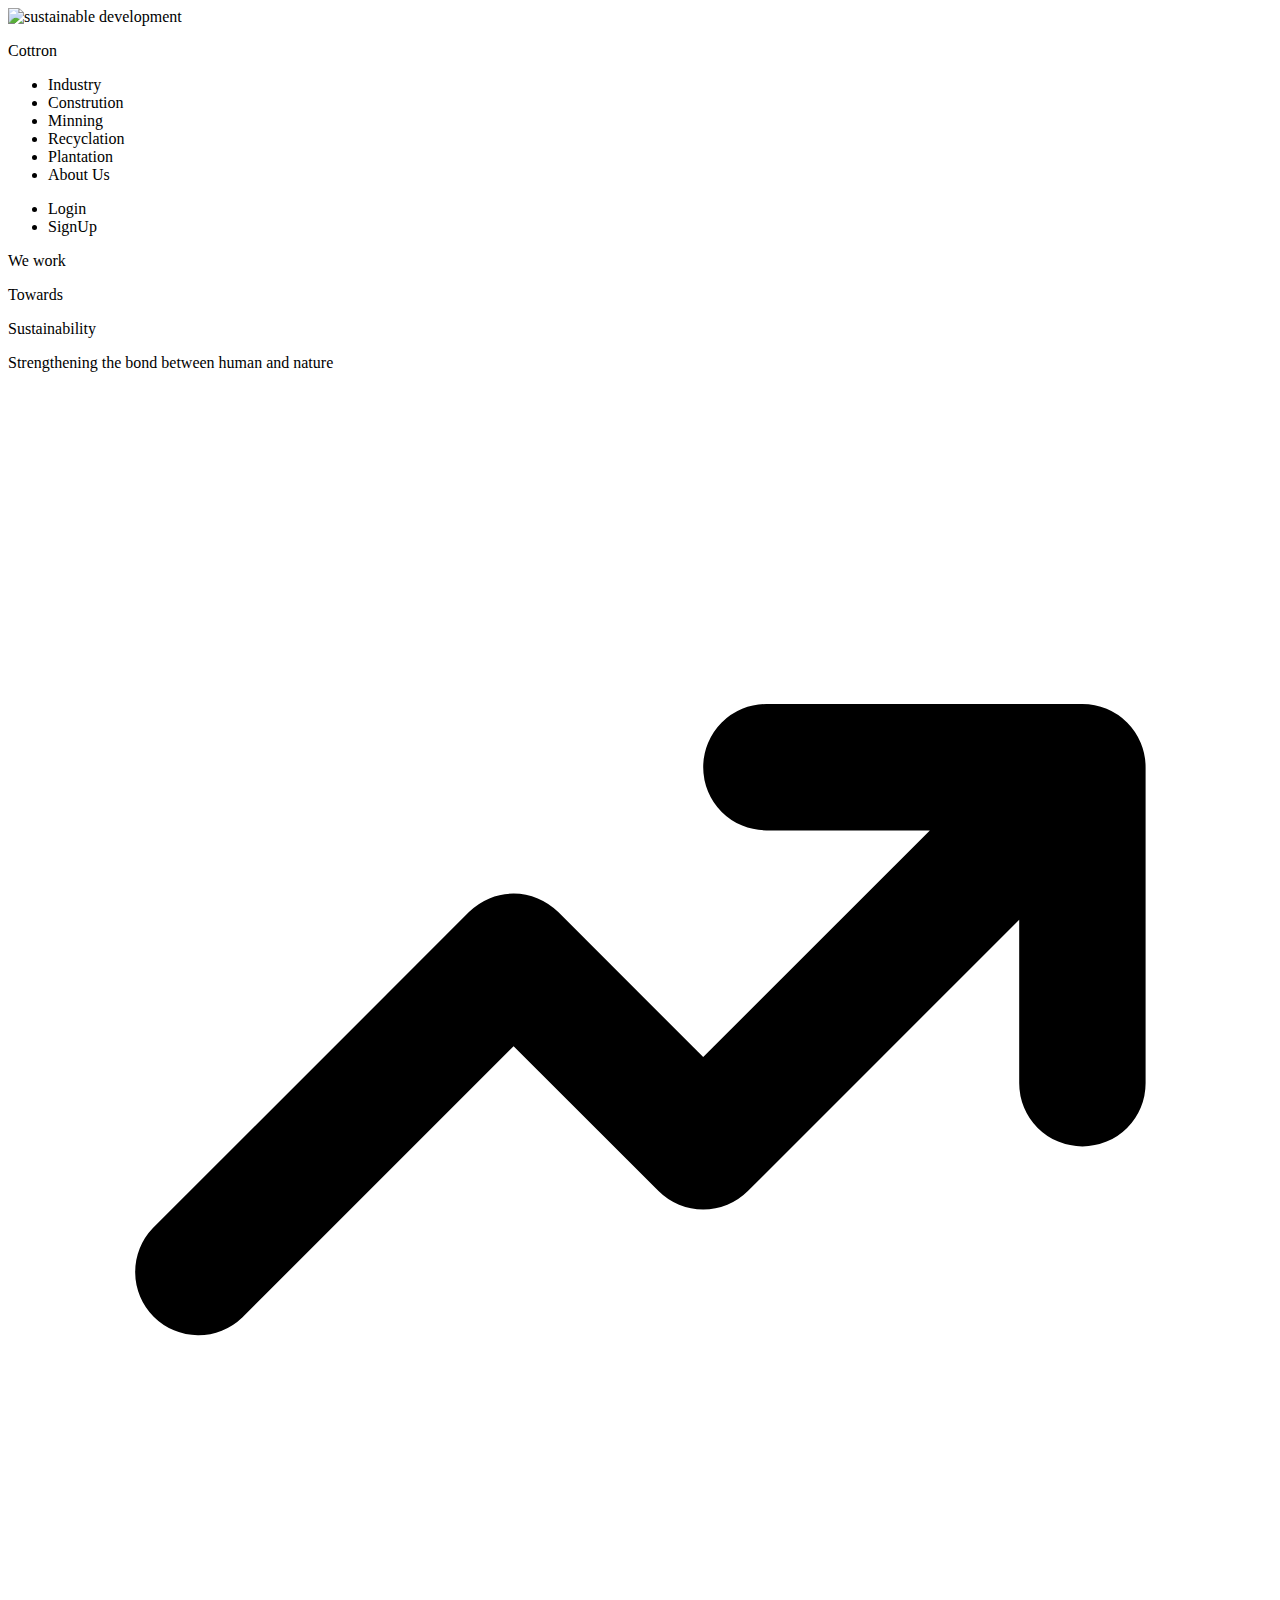
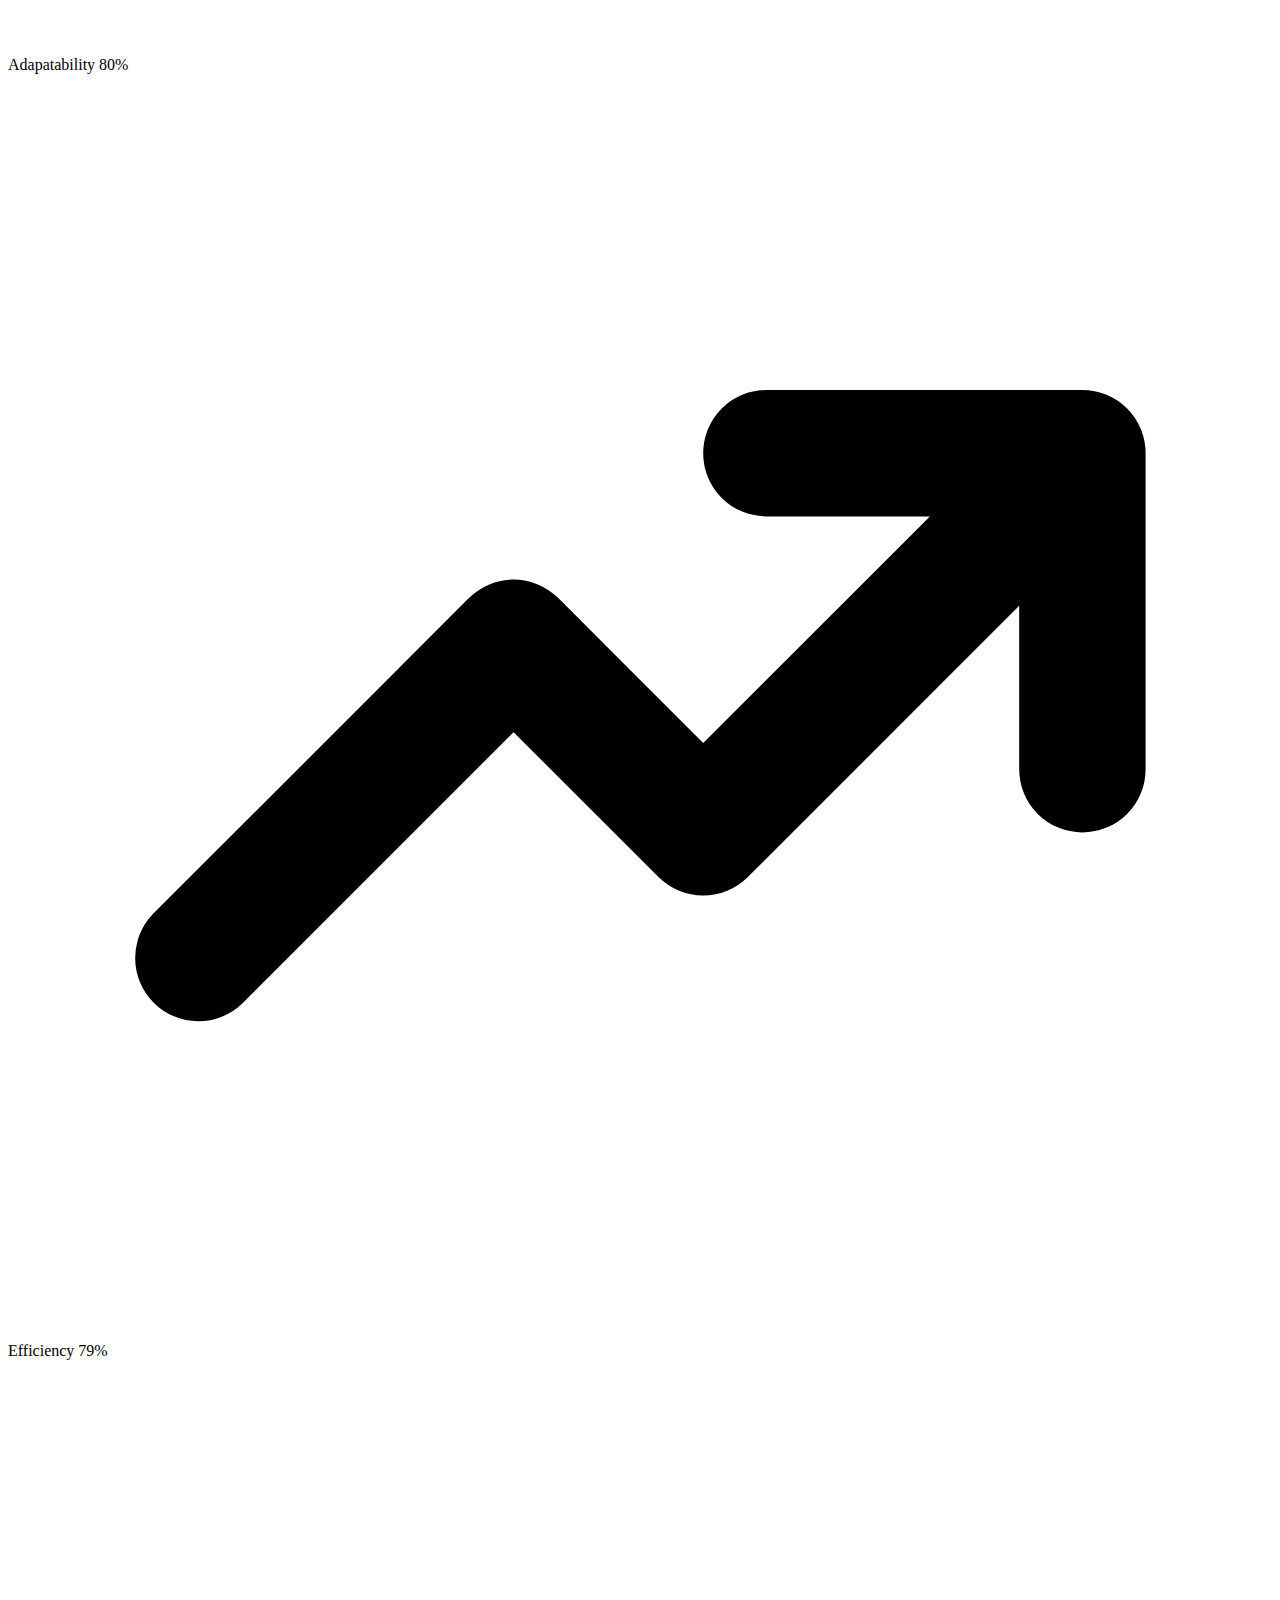
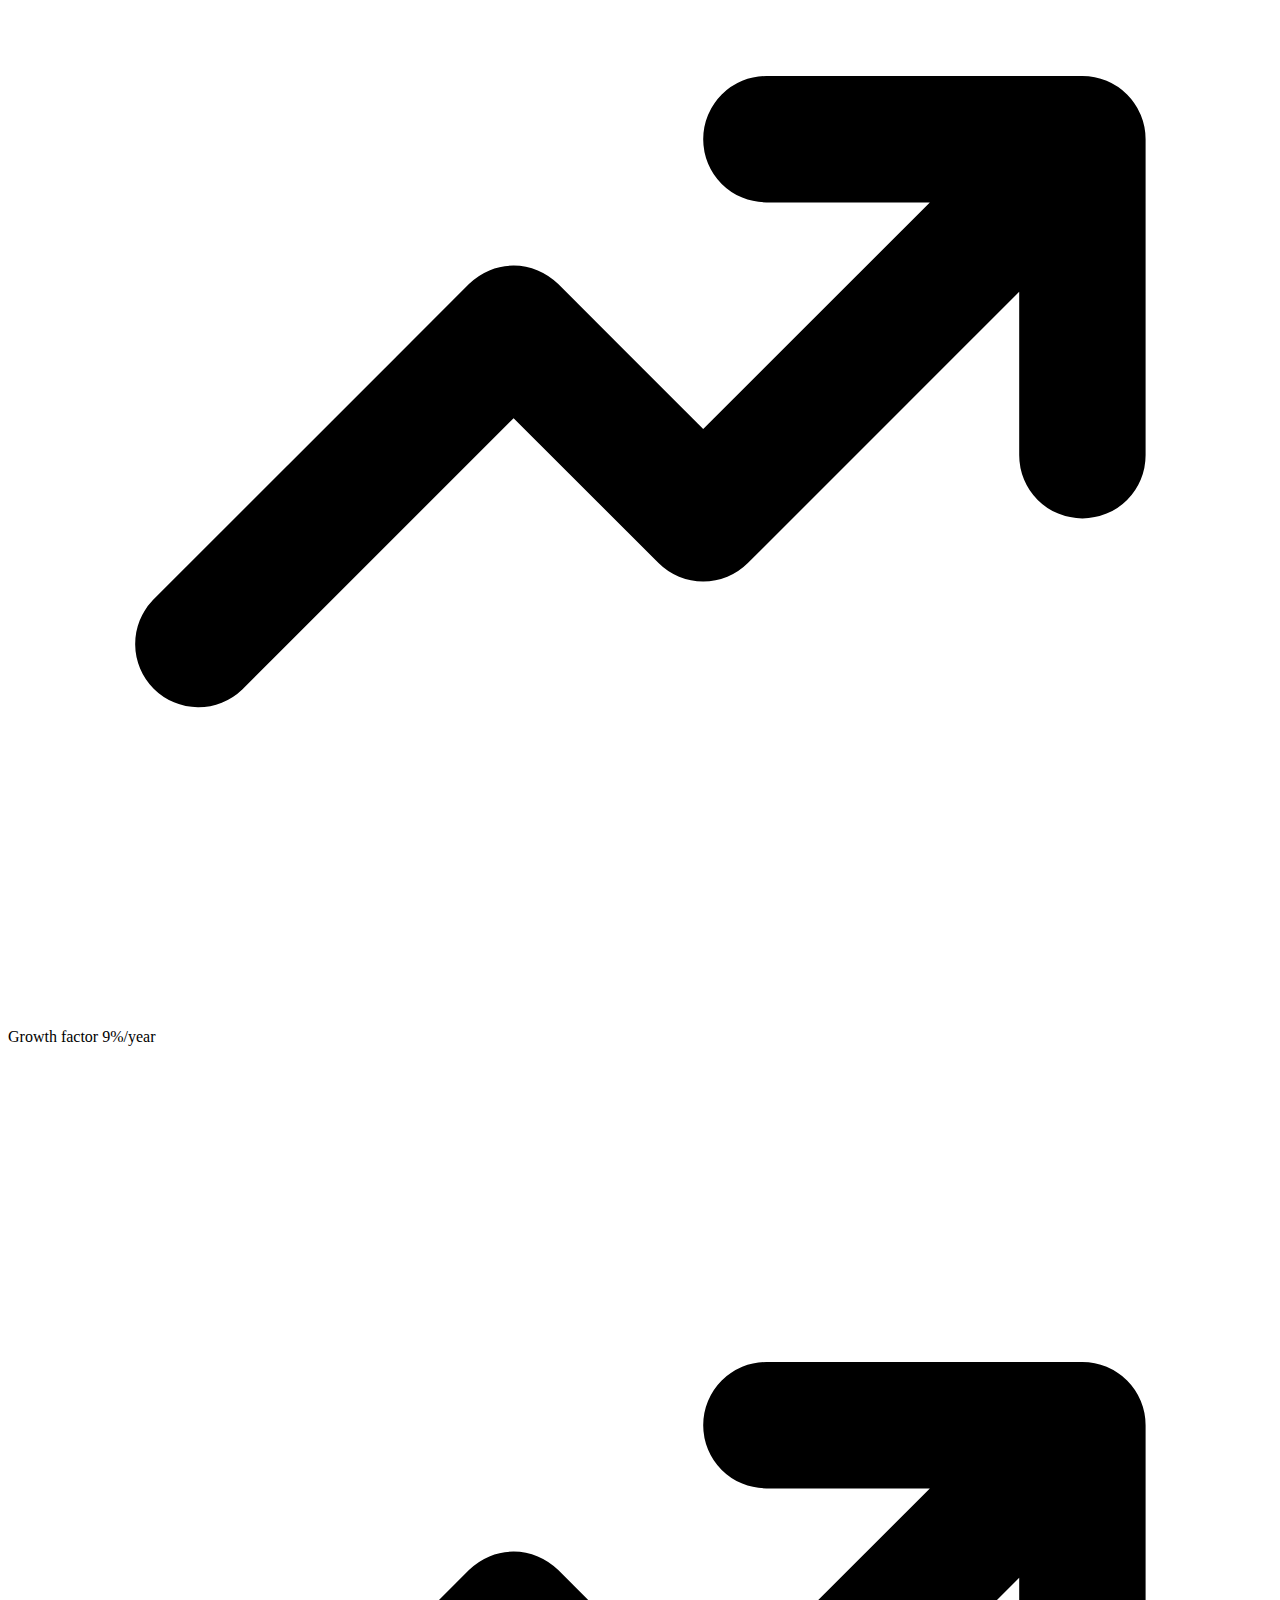
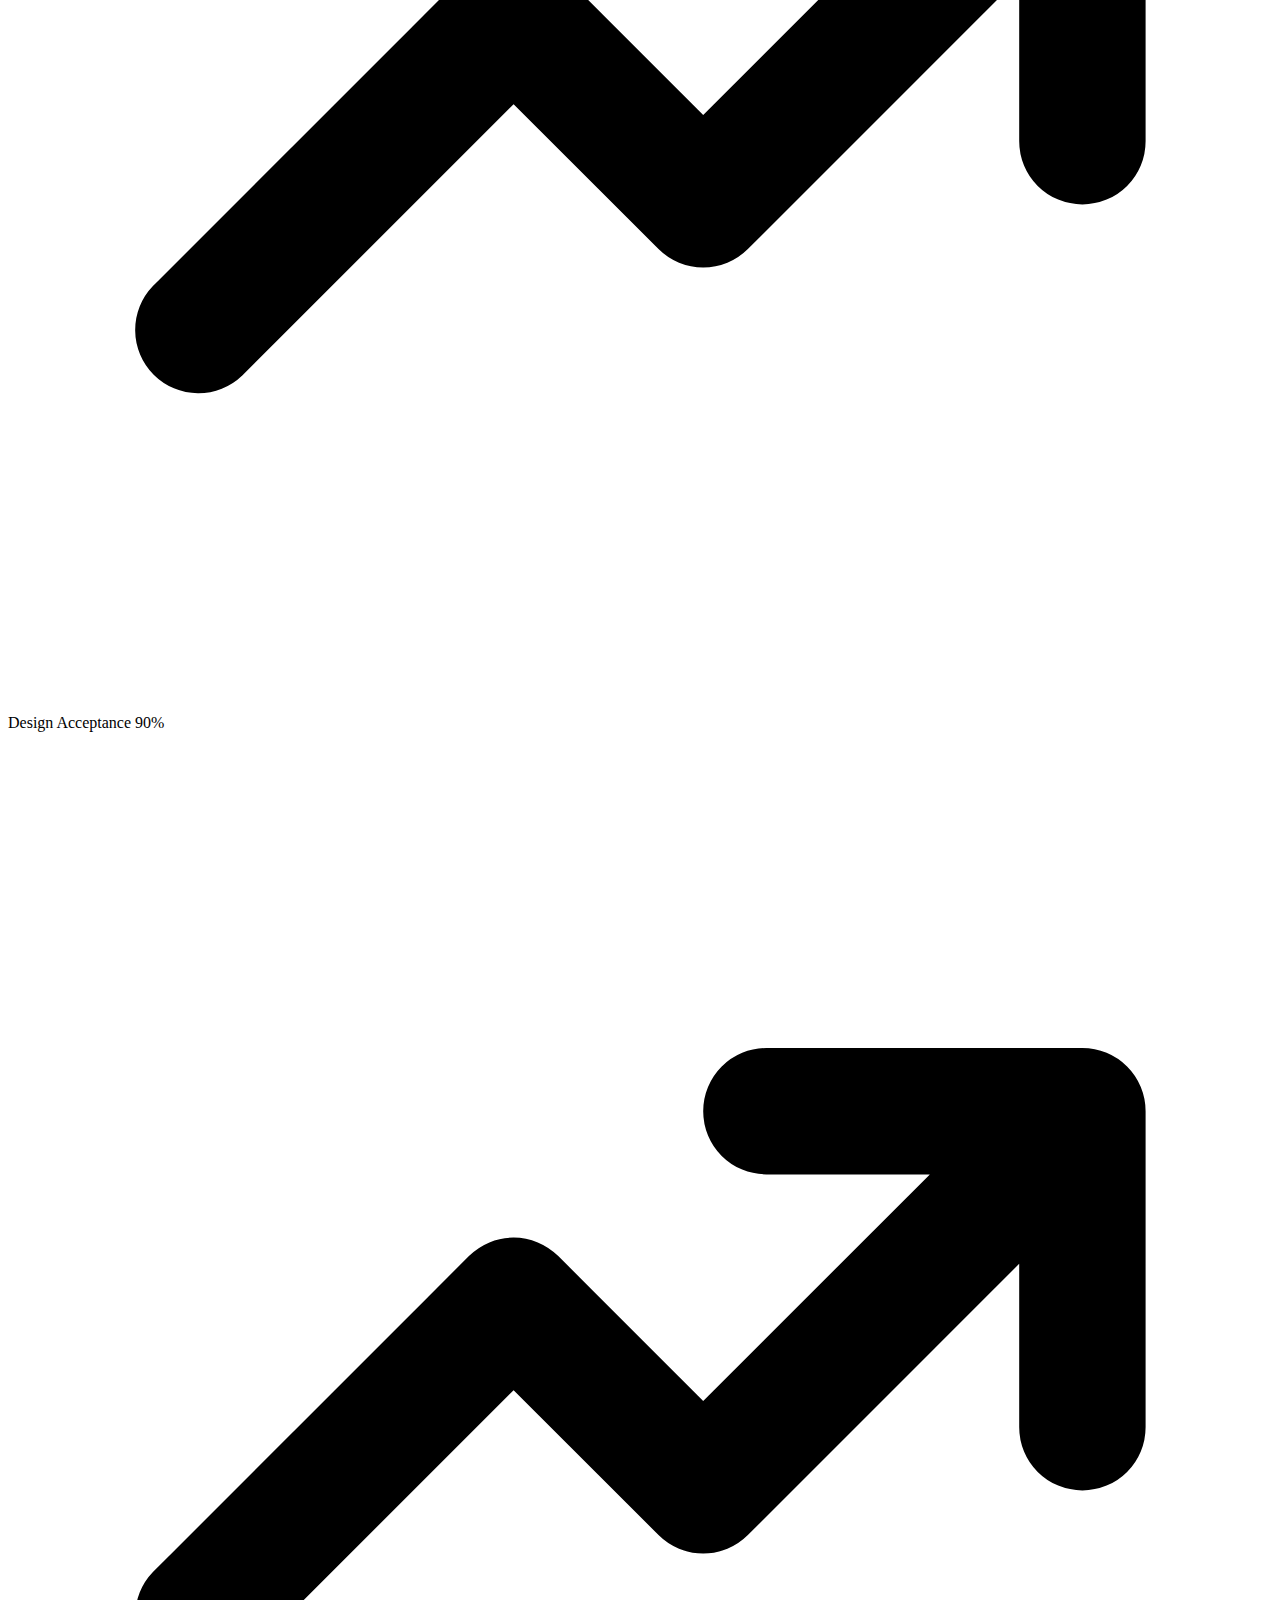
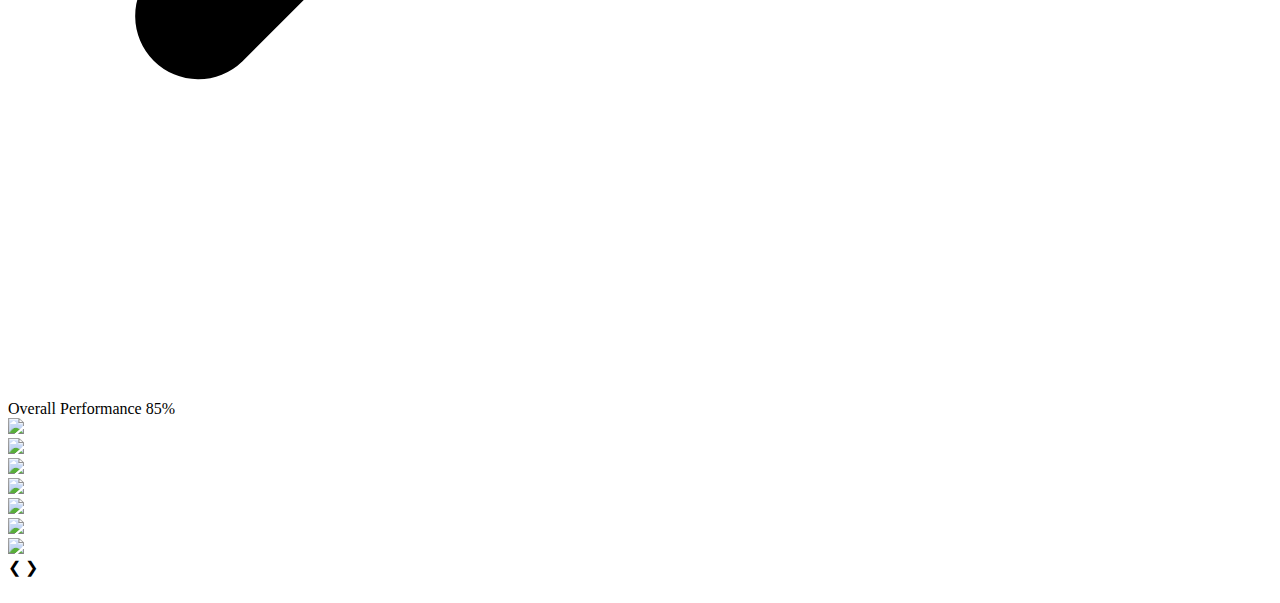
==== index.html @ 74bd6e3a "commit" ====
<!DOCTYPE html>
<html lang="en">
  <head>
    <meta charset="UTF-8" />
    <meta http-equiv="X-UA-Compatible" content="IE=edge" />
    <meta name="viewport" content="width=device-width, initial-scale=1.0" />
    <title>Environment</title>
    <link rel="preconnect" href="https://fonts.googleapis.com" />
    <link rel="preconnect" href="https://fonts.gstatic.com" crossorigin />
    <link
      href="https://fonts.googleapis.com/css2?family=Rubik:wght@300;400;500;600;700&display=swap"
      rel="stylesheet"
    />
    <link rel="stylesheet" href="../css/main.css" />
    <link rel="stylesheet" href="../css/front-slider.css" />
    <link rel="stylesheet" href="../css/mediaqueries.css" />
  </head>
  <body>
    <section class="main-header">
      <header class="header">
        <nav class="top-navigation">
          <img
            src="../images/planet-earth.png"
            class="nav-icon"
            alt="sustainable development"
          />
          <p class="nav-heading face1">Cottron</p>
          <ul>
            <li class="face">Industry</li>
            <li class="face">Constrution</li>
            <li class="face">Minning</li>
            <li class="face">Recyclation</li>
            <li class="face">Plantation</li>
            <li class="face">About Us</li>
          </ul>

          <ul>
            <li>Login</li>
            <li>SignUp</li>
          </ul>
        </nav>
      </header>
    </section>
    <section>
      <main class="section-front">
        <div class="front-description">
          <div class="front-description-text">
            <p class="front-description-text-primary">We work</p>
            <p class="front-description-text-secondary">Towards</p>
            <p class="text-size front-description-text-tertiary">
              Sustainability
            </p>
          </div>
          <div class="front-text-card">
            <div class="front-text-card-first">
              <p class="">Strengthening the bond between human and nature</p>
            </div>
            <div class="front-text-card-second">
              <div class="first-column">
                <div class="first-column-content">
                  <svg
                    xmlns="http://www.w3.org/2000/svg"
                    class="growth-factor"
                    viewBox="0 0 20 20"
                    fill="currentColor"
                  >
                    <path
                      fill-rule="evenodd"
                      d="M12 7a1 1 0 110-2h5a1 1 0 011 1v5a1 1 0 11-2 0V8.414l-4.293 4.293a1 1 0 01-1.414 0L8 10.414l-4.293 4.293a1 1 0 01-1.414-1.414l5-5a1 1 0 011.414 0L11 10.586 14.586 7H12z"
                      clip-rule="evenodd"
                    />
                  </svg>
                  <span class="inner-text">Adapatability 80%</span>
                </div>
              </div>
              <div class="first-column">
                <div class="first-column-content">
                  <svg
                    xmlns="http://www.w3.org/2000/svg"
                    class="growth-factor"
                    viewBox="0 0 20 20"
                    fill="currentColor"
                  >
                    <path
                      fill-rule="evenodd"
                      d="M12 7a1 1 0 110-2h5a1 1 0 011 1v5a1 1 0 11-2 0V8.414l-4.293 4.293a1 1 0 01-1.414 0L8 10.414l-4.293 4.293a1 1 0 01-1.414-1.414l5-5a1 1 0 011.414 0L11 10.586 14.586 7H12z"
                      clip-rule="evenodd"
                    />
                  </svg>
                  <span class="inner-text">Efficiency 79%</span>
                </div>
              </div>
              <div class="first-column">
                <div class="first-column-content">
                  <svg
                    xmlns="http://www.w3.org/2000/svg"
                    class="growth-factor"
                    viewBox="0 0 20 20"
                    fill="currentColor"
                  >
                    <path
                      fill-rule="evenodd"
                      d="M12 7a1 1 0 110-2h5a1 1 0 011 1v5a1 1 0 11-2 0V8.414l-4.293 4.293a1 1 0 01-1.414 0L8 10.414l-4.293 4.293a1 1 0 01-1.414-1.414l5-5a1 1 0 011.414 0L11 10.586 14.586 7H12z"
                      clip-rule="evenodd"
                    />
                  </svg>
                  <span class="inner-text">Growth factor 9%/year</span>
                </div>
              </div>
              <div class="first-column">
                <div class="first-column-content">
                  <svg
                    xmlns="http://www.w3.org/2000/svg"
                    class="growth-factor"
                    viewBox="0 0 20 20"
                    fill="currentColor"
                  >
                    <path
                      fill-rule="evenodd"
                      d="M12 7a1 1 0 110-2h5a1 1 0 011 1v5a1 1 0 11-2 0V8.414l-4.293 4.293a1 1 0 01-1.414 0L8 10.414l-4.293 4.293a1 1 0 01-1.414-1.414l5-5a1 1 0 011.414 0L11 10.586 14.586 7H12z"
                      clip-rule="evenodd"
                    />
                  </svg>
                  <span class="inner-text">Design Acceptance 90%</span>
                </div>
              </div>
              <div class="first-column">
                <div class="first-column-content">
                  <svg
                    xmlns="http://www.w3.org/2000/svg"
                    class="growth-factor"
                    viewBox="0 0 20 20"
                    fill="currentColor"
                  >
                    <path
                      fill-rule="evenodd"
                      d="M12 7a1 1 0 110-2h5a1 1 0 011 1v5a1 1 0 11-2 0V8.414l-4.293 4.293a1 1 0 01-1.414 0L8 10.414l-4.293 4.293a1 1 0 01-1.414-1.414l5-5a1 1 0 011.414 0L11 10.586 14.586 7H12z"
                      clip-rule="evenodd"
                    />
                  </svg>
                  <span class="inner-text">Overall Performance 85%</span>
                </div>
              </div>
            </div>
          </div>
        </div>

        <div class="front-image">
          <div class="slideshow-container">
            <div class="mySlides fade">
              <img
                src="../images/front-slider/image1.jpg"
                style="width: 100%"
              />
            </div>

            <div class="mySlides fade">
              <img
                src="../images/front-slider/image2.jpg"
                style="width: 100%"
              />
            </div>

            <div class="mySlides fade">
              <img
                src="../images/front-slider/image3.jpg"
                style="width: 100%"
              />
            </div>
            <div class="mySlides fade">
              <img
                src="../images/front-slider/image4.jpg"
                style="width: 100%"
              />
            </div>
            <div class="mySlides fade">
              <img
                src="../images/front-slider/image5.jpg"
                style="width: 100%"
              />
            </div>
            <div class="mySlides fade">
              <img
                src="../images/front-slider/image6.jpg"
                style="width: 100%"
              />
            </div>
            <div class="mySlides fade">
              <img
                src="../images/front-slider/image7.jpg"
                style="width: 100%"
              />
            </div>

            <a class="prev" onclick="plusSlides(-1)">❮</a>
            <a class="next" onclick="plusSlides(1)">❯</a>
          </div>
          <br />

          <div style="text-align: center">
            <span class="dot" onclick="currentSlide(1)"></span>
            <span class="dot" onclick="currentSlide(2)"></span>
            <span class="dot" onclick="currentSlide(3)"></span>
            <span class="dot" onclick="currentSlide(4)"></span>
            <span class="dot" onclick="currentSlide(5)"></span>
            <span class="dot" onclick="currentSlide(6)"></span>
            <span class="dot" onclick="currentSlide(7)"></span>
          </div>
        </div>
      </main>
    </section>
    <script src="../js/front-slider.js"></script>
  </body>
</html>
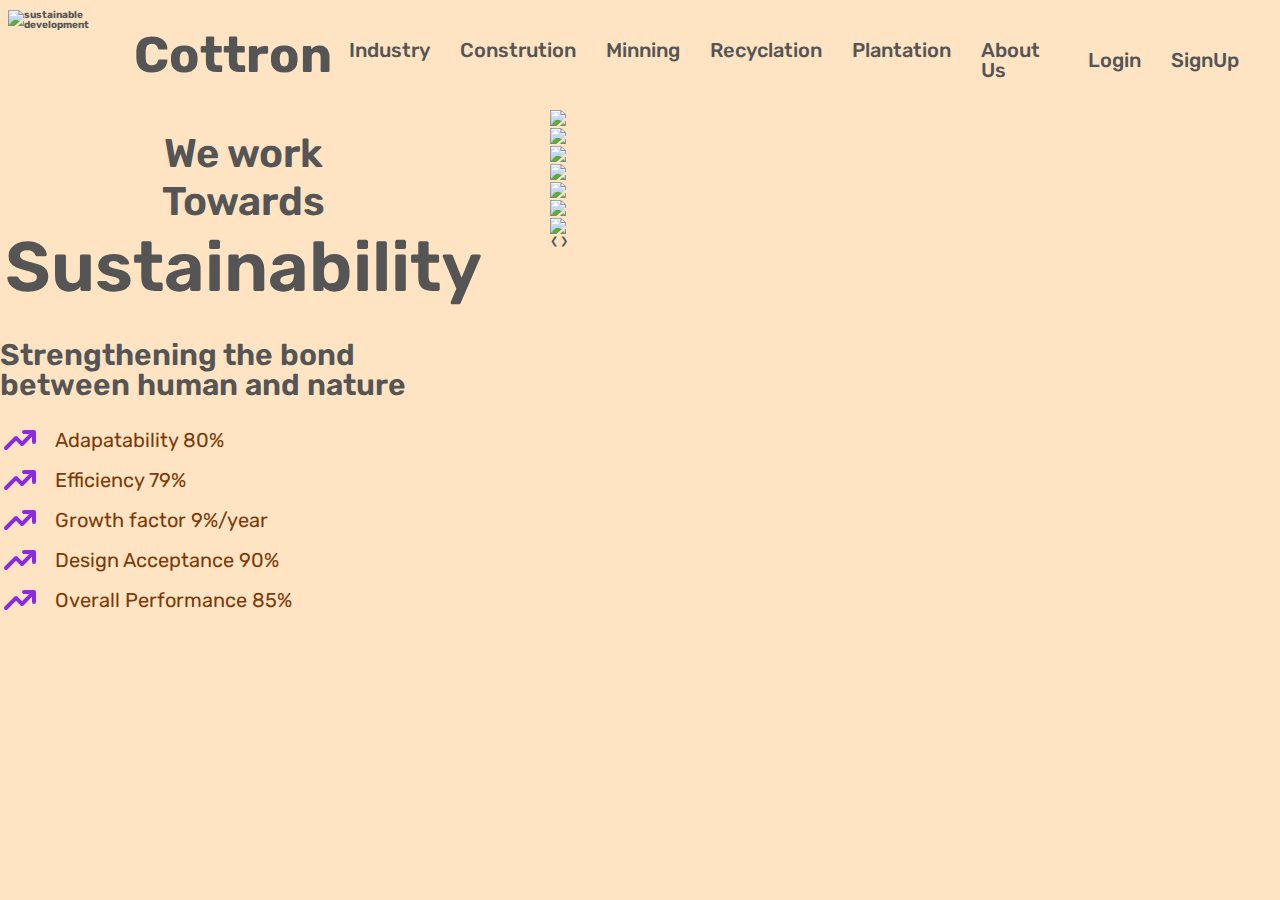
==== commit 27f30283: "commit" ====
--- a/index.html
+++ b/index.html
@@ -25,7 +25,7 @@
             alt="sustainable development"
           />
           <p class="nav-heading face1">Cottron</p>
-          <ul>
+          <ul class="grid1 grid--2-cols">
             <li class="face">Industry</li>
             <li class="face">Constrution</li>
             <li class="face">Minning</li>
@@ -42,7 +42,7 @@
       </header>
     </section>
     <section>
-      <main class="section-front">
+      <main class="section-front grid grid--1-cols">
         <div class="front-description">
           <div class="front-description-text">
             <p class="front-description-text-primary">We work</p>
@@ -208,6 +208,7 @@
           </div>
         </div>
       </main>
+      <section></section>
     </section>
     <script src="../js/front-slider.js"></script>
   </body>
--- a/css/main.css
+++ b/css/main.css
@@ -0,0 +1,278 @@
+* {
+  margin: 0;
+  padding: 0;
+  box-sizing: border-box;
+}
+html {
+  /* 1rem = 16px by default  */
+  font-size: 62.5%;
+}
+body {
+  font-family: "rubik", sans-serif;
+  line-height: 1;
+  font-weight: 400;
+  color: #555;
+  background-color: bisque;
+}
+
+/* 
+****************************
+Header
+*************************** */
+/* .main-header {
+  max-width: 140rem;
+} */
+
+.main-header {
+  background-color: bisque;
+}
+.header {
+  max-width: 140rem;
+  margin: 0 auto;
+  padding-top: 1rem;
+}
+.nav-icon {
+  height: 10rem;
+  width: 10rem;
+}
+.top-navigation {
+  display: grid;
+  grid-template-columns: 0.5fr 1fr 3fr 1fr;
+  align-items: center;
+  font-weight: 700;
+  justify-items: center;
+}
+.nav-heading {
+  font-size: 5rem;
+  padding-bottom: 1rem;
+}
+
+ul {
+  display: flex;
+  list-style: none;
+  gap: 3rem;
+  font-size: 2rem;
+  font-weight: 500;
+}
+ul li button {
+  border: none;
+  font-size: 2rem;
+}
+
+/* 
+****************************
+section-front
+*************************** */
+.section-front {
+  background-color: bisque;
+  max-width: 130rem;
+  margin: 0 auto;
+  display: grid;
+  grid-template-columns: 2fr 3fr;
+  gap: 10rem;
+}
+.front-description-text {
+  font-size: 4rem;
+  padding-top: 2rem;
+  line-height: 1.2;
+  font-weight: 600;
+  display: flex;
+  flex-direction: column;
+  align-items: center;
+}
+.text-size {
+  font-size: 7rem;
+}
+
+.front-text-card {
+  margin-top: 3rem;
+}
+.front-text-card-first {
+  font-size: 3rem;
+  font-weight: 600;
+}
+.growth-factor {
+  height: 4rem;
+  width: 4rem;
+  color: blueviolet;
+}
+.inner-text {
+  font-size: 2rem;
+}
+.first-column-content {
+  display: flex;
+  align-items: center;
+}
+.front-text-card-second {
+  display: flex;
+  flex-direction: column;
+  margin-top: 2rem;
+}
+.inner-text {
+  margin-left: 1.5rem;
+  color: rgb(125, 57, 7);
+}
+
+/* 
+***********************
+Animation -Zone
+*********************** */
+
+.front-description-text-primary {
+  animation: moveInLeft 2s ease-in;
+}
+.front-description-text-secondary {
+  animation: moveInRight 2s ease-in;
+}
+.front-description-text-tertiary {
+  animation: moveInBottom 4s ease-in;
+}
+
+@keyframes moveInLeft {
+  0% {
+    opacity: 0;
+    transform: translate(-100px);
+  }
+
+  80% {
+    transform: translateX(20px);
+  }
+
+  100% {
+    opacity: 1;
+    transform: translate(0px);
+  }
+}
+@keyframes moveInRight {
+  0% {
+    opacity: 0;
+    transform: translate(100px);
+  }
+
+  80% {
+    transform: translateX(-20px);
+  }
+
+  100% {
+    opacity: 1;
+    transform: translate(0px);
+  }
+}
+@keyframes moveInBottom {
+  0% {
+    opacity: 0;
+    transform: translateY(30px);
+  }
+
+  80% {
+    transform: translateY(-20px);
+  }
+
+  100% {
+    opacity: 1;
+    transform: translate(0px);
+  }
+}
+
+/* vibration animation */
+.face1:hover {
+  animation: shake1 0.82s cubic-bezier(0.36, 0.07, 0.19, 0.97) both;
+  transform: translate3d(0, 0, 0);
+  backface-visibility: hidden;
+  perspective: 1000px;
+  cursor: pointer;
+}
+
+.face:hover {
+  animation: shake 0.82s cubic-bezier(0.36, 0.07, 0.19, 0.97) both;
+  transform: translate3d(0, 0, 0);
+  backface-visibility: hidden;
+  perspective: 1000px;
+  cursor: pointer;
+}
+
+@keyframes shake {
+  10%,
+  90% {
+    transform: translate3d(-1px, 0, 0);
+  }
+
+  20%,
+  80% {
+    transform: translate3d(2px, 0, 0);
+  }
+
+  30%,
+  50%,
+  70% {
+    transform: translate3d(-4px, 0, 0);
+  }
+
+  40%,
+  60% {
+    transform: translate3d(4px, 0, 0);
+  }
+}
+
+@keyframes shake1 {
+  10%,
+  90% {
+    transform: translate3d(-3px, 0, 0);
+  }
+
+  20%,
+  80% {
+    transform: translate3d(4px, 0, 0);
+  }
+
+  30%,
+  50%,
+  70% {
+    transform: translate3d(-8px, 0, 0);
+  }
+
+  40%,
+  60% {
+    transform: translate3d(8px, 0, 0);
+  }
+}
+
+/* *********************** */
+/* resuable components  */
+/* ***************************** */
+
+.grid {
+  display: grid;
+  column-gap: 6.4rem;
+  row-gap: 9.6rem;
+
+  /* margin-bottom: 9.6rem; */
+}
+
+/* .grid:last-child {
+  margin-bottom: 0;
+} */
+
+.grid:not(:last-child) {
+  margin-bottom: 9.6rem;
+}
+
+.grid--2-cols {
+  grid-template-columns: repeat(2, 1fr);
+}
+
+.grid--3-cols {
+  grid-template-columns: repeat(3, 1fr);
+}
+
+.grid--4-cols {
+  grid-template-columns: repeat(4, 1fr);
+}
+
+/* .grid--5-cols {
+  grid-template-columns: repeat(5, 1fr);
+} */
+
+.grid--center-v {
+  align-items: center;
+}
--- a/css/mediaqueries.css
+++ b/css/mediaqueries.css
@@ -0,0 +1,24 @@
+@media (max-width: 71em) {
+  .hero {
+    max-width: 100rem;
+  }
+  body {
+    padding: 5rem;
+  }
+  .grid {
+    display: grid;
+    column-gap: 6.4rem;
+    row-gap: 9.6rem;
+  }
+  .grid1 {
+    display: grid;
+    column-gap: 2rem;
+    row-gap: 1rem;
+  }
+  .grid--2-cols {
+    grid-template-columns: 1fr 1fr;
+  }
+  .grid--1-cols {
+    grid-template-columns: 1fr;
+  }
+}
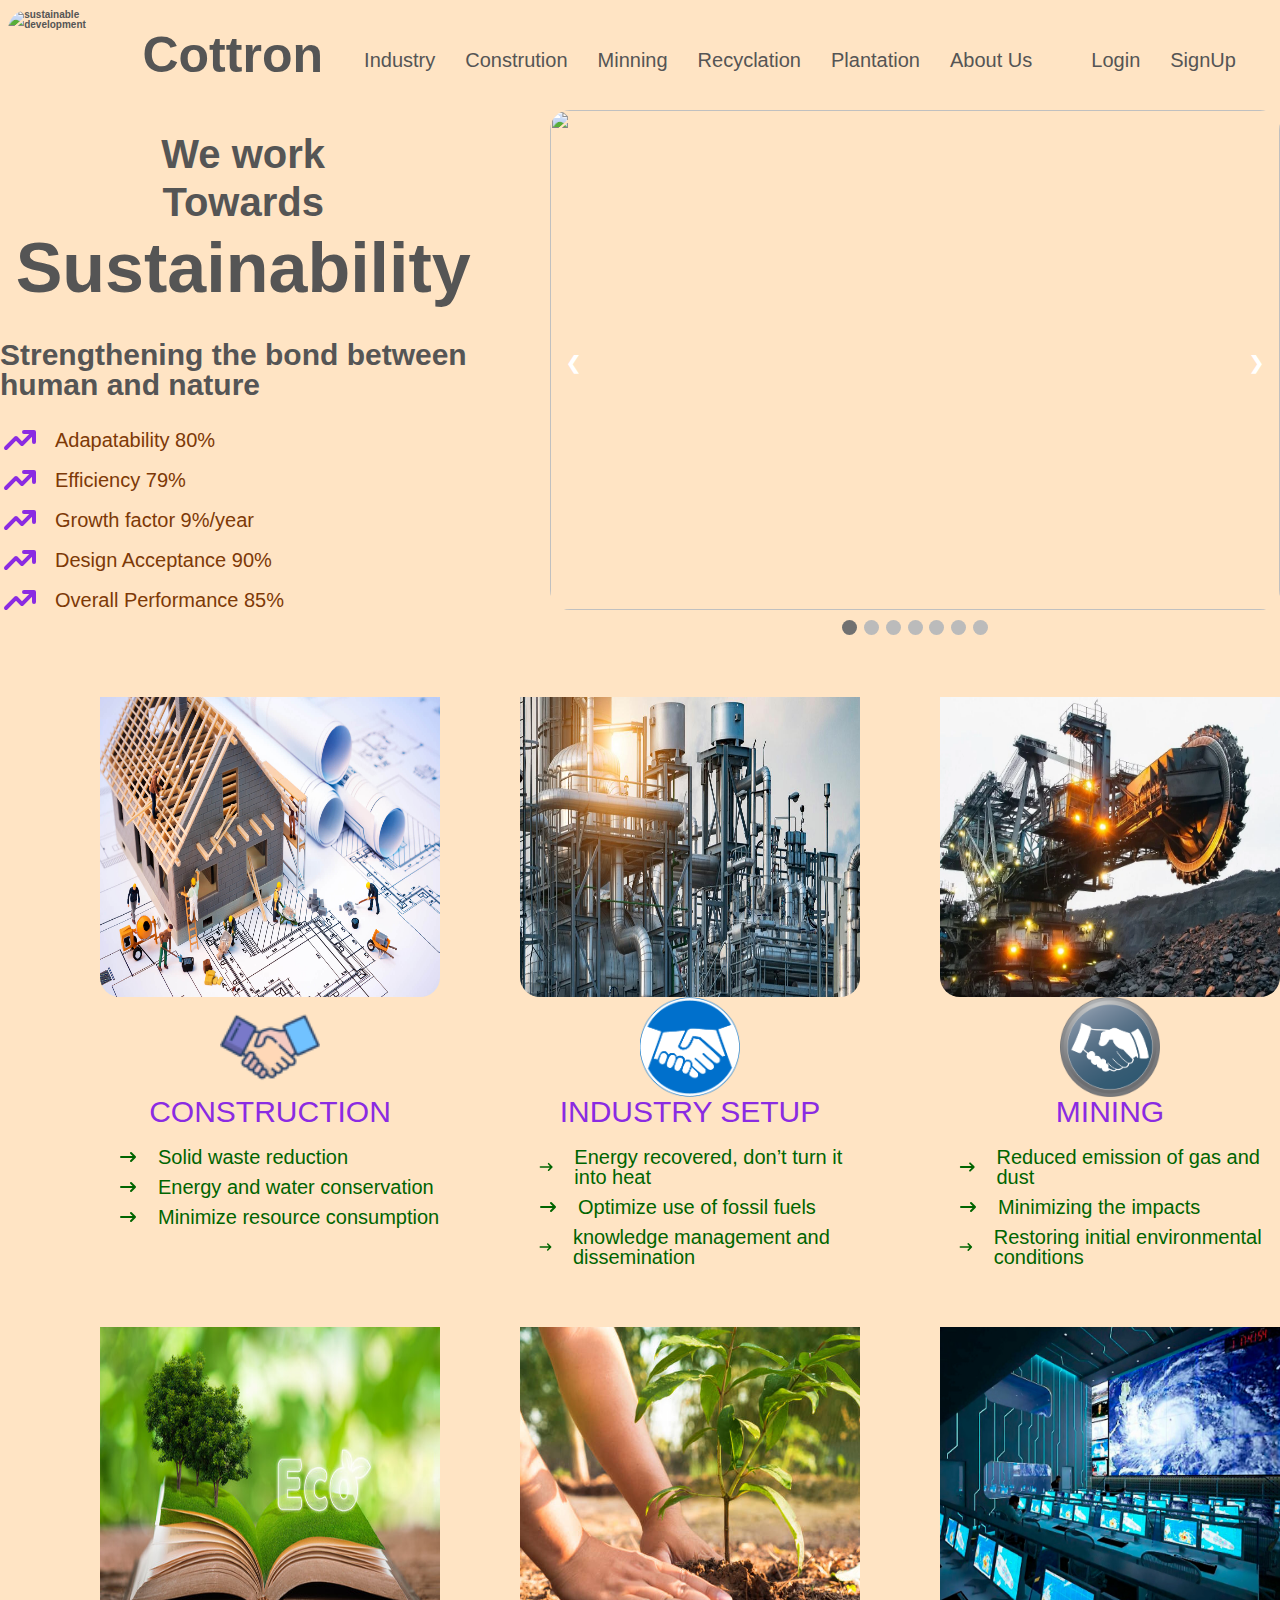
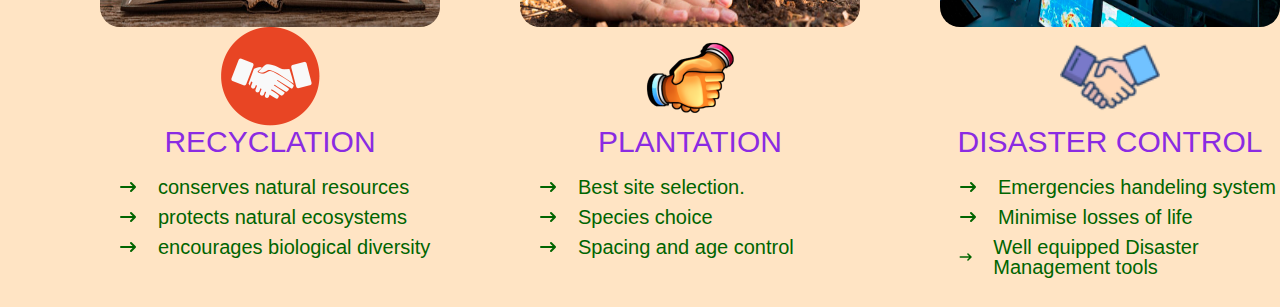
==== commit f88d7f63: "commit" ====
--- a/index.html
+++ b/index.html
@@ -208,8 +208,366 @@
           </div>
         </div>
       </main>
-      <section></section>
     </section>
+
+    <section>
+      <div class="power-section">
+        <div class="cards">
+          <div class="card-img">
+            <img class="img-size" src="./images/card-image/construction.png" />
+          </div>
+          <div class="card-text">
+            <p class="handshake">
+              <img class="icon-size" src="./images/card-image/hankShake.png"
+            </p>
+            <div class="card-text-animation face">construction</div>
+            <ul class="card-text-primary">
+              <li class="arrow-text">
+                <svg
+                  xmlns="http://www.w3.org/2000/svg"
+                  class="arrow-icon"
+                  viewBox="0 0 20 20"
+                  fill="currentColor"
+                >
+                  <path
+                    fill-rule="evenodd"
+                    d="M12.293 5.293a1 1 0 011.414 0l4 4a1 1 0 010 1.414l-4 4a1 1 0 01-1.414-1.414L14.586 11H3a1 1 0 110-2h11.586l-2.293-2.293a1 1 0 010-1.414z"
+                    clip-rule="evenodd"
+                  />
+                </svg>
+
+                <p class="card-text">Solid waste reduction</p>
+              </li>
+              <li class="arrow-text">
+                <svg
+                  xmlns="http://www.w3.org/2000/svg"
+                  class="arrow-icon"
+                  viewBox="0 0 20 20"
+                  fill="currentColor"
+                >
+                  <path
+                    fill-rule="evenodd"
+                    d="M12.293 5.293a1 1 0 011.414 0l4 4a1 1 0 010 1.414l-4 4a1 1 0 01-1.414-1.414L14.586 11H3a1 1 0 110-2h11.586l-2.293-2.293a1 1 0 010-1.414z"
+                    clip-rule="evenodd"
+                  />
+                </svg>
+                <p class="card-text">Energy and water conservation</p>
+              </li>
+              <li class="arrow-text">
+                <svg
+                  xmlns="http://www.w3.org/2000/svg"
+                  class="arrow-icon"
+                  viewBox="0 0 20 20"
+                  fill="currentColor"
+                >
+                  <path
+                    fill-rule="evenodd"
+                    d="M12.293 5.293a1 1 0 011.414 0l4 4a1 1 0 010 1.414l-4 4a1 1 0 01-1.414-1.414L14.586 11H3a1 1 0 110-2h11.586l-2.293-2.293a1 1 0 010-1.414z"
+                    clip-rule="evenodd"
+                  />
+                </svg>
+                <p class="card-text">Minimize resource consumption</p>
+              </li>
+            </ul>
+          </div>
+        </div>
+        <div class="cards">
+          <div class="card-img">
+            <img class="img-size" src="./images/card-image/industry.png" />
+          </div>
+          <div class="card-text">
+            <p class="handshake">
+              <img class="icon-size" src="./images/card-image/hankShake2.png"
+            </p>
+            <div class="card-text-animation face">industry setup</div>
+            <ul class="card-text-primary">
+              <li class="arrow-text">
+                <svg
+                  xmlns="http://www.w3.org/2000/svg"
+                  class="arrow-icon"
+                  viewBox="0 0 20 20"
+                  fill="currentColor"
+                >
+                  <path
+                    fill-rule="evenodd"
+                    d="M12.293 5.293a1 1 0 011.414 0l4 4a1 1 0 010 1.414l-4 4a1 1 0 01-1.414-1.414L14.586 11H3a1 1 0 110-2h11.586l-2.293-2.293a1 1 0 010-1.414z"
+                    clip-rule="evenodd"
+                  />
+                </svg>
+                <p class="card-text">
+                  Energy recovered, don’t turn it into heat
+                </p>
+              </li>
+              <li class="arrow-text">
+                <svg
+                  xmlns="http://www.w3.org/2000/svg"
+                  class="arrow-icon"
+                  viewBox="0 0 20 20"
+                  fill="currentColor"
+                >
+                  <path
+                    fill-rule="evenodd"
+                    d="M12.293 5.293a1 1 0 011.414 0l4 4a1 1 0 010 1.414l-4 4a1 1 0 01-1.414-1.414L14.586 11H3a1 1 0 110-2h11.586l-2.293-2.293a1 1 0 010-1.414z"
+                    clip-rule="evenodd"
+                  />
+                </svg>
+                <p class="card-text">Optimize use of fossil fuels</p>
+              </li>
+              <li class="arrow-text">
+                <svg
+                  xmlns="http://www.w3.org/2000/svg"
+                  class="arrow-icon"
+                  viewBox="0 0 20 20"
+                  fill="currentColor"
+                >
+                  <path
+                    fill-rule="evenodd"
+                    d="M12.293 5.293a1 1 0 011.414 0l4 4a1 1 0 010 1.414l-4 4a1 1 0 01-1.414-1.414L14.586 11H3a1 1 0 110-2h11.586l-2.293-2.293a1 1 0 010-1.414z"
+                    clip-rule="evenodd"
+                  />
+                </svg>
+                <p class="card-text">knowledge management and dissemination</p>
+              </li>
+            </ul>
+          </div>
+        </div>
+        <div class="cards">
+          <div class="card-img">
+            <img class="img-size" src="./images/card-image/mining.png" />
+          </div>
+          <div class="card-text">
+            <p class="handshake">
+              <img class="icon-size" src="./images/card-image/hankShake5.png"
+            </p>
+            <div class="card-text-animation face">mining</div>
+            <ul class="card-text-primary">
+              <li class="arrow-text">
+                <svg
+                  xmlns="http://www.w3.org/2000/svg"
+                  class="arrow-icon"
+                  viewBox="0 0 20 20"
+                  fill="currentColor"
+                >
+                  <path
+                    fill-rule="evenodd"
+                    d="M12.293 5.293a1 1 0 011.414 0l4 4a1 1 0 010 1.414l-4 4a1 1 0 01-1.414-1.414L14.586 11H3a1 1 0 110-2h11.586l-2.293-2.293a1 1 0 010-1.414z"
+                    clip-rule="evenodd"
+                  />
+                </svg>
+                <p class="card-text">Reduced emission of gas and dust</p>
+              </li>
+              <li class="arrow-text">
+                <svg
+                  xmlns="http://www.w3.org/2000/svg"
+                  class="arrow-icon"
+                  viewBox="0 0 20 20"
+                  fill="currentColor"
+                >
+                  <path
+                    fill-rule="evenodd"
+                    d="M12.293 5.293a1 1 0 011.414 0l4 4a1 1 0 010 1.414l-4 4a1 1 0 01-1.414-1.414L14.586 11H3a1 1 0 110-2h11.586l-2.293-2.293a1 1 0 010-1.414z"
+                    clip-rule="evenodd"
+                  />
+                </svg>
+                <p class="card-text">Minimizing the impacts</p>
+              </li>
+              <li class="arrow-text">
+                <svg
+                  xmlns="http://www.w3.org/2000/svg"
+                  class="arrow-icon"
+                  viewBox="0 0 20 20"
+                  fill="currentColor"
+                >
+                  <path
+                    fill-rule="evenodd"
+                    d="M12.293 5.293a1 1 0 011.414 0l4 4a1 1 0 010 1.414l-4 4a1 1 0 01-1.414-1.414L14.586 11H3a1 1 0 110-2h11.586l-2.293-2.293a1 1 0 010-1.414z"
+                    clip-rule="evenodd"
+                  />
+                </svg>
+                <p class="card-text">
+                  Restoring initial environmental conditions
+                </p>
+              </li>
+            </ul>
+          </div>
+        </div>
+        <div class="cards">
+          <div class="card-img">
+            <img class="img-size" src="./images/card-image/recycle.png" />
+          </div>
+          <div class="card-text">
+            <p class="handshake">
+              <img class="icon-size" src="./images/card-image/hankShake3.png"
+            </p>
+            <div class="card-text-animation face">Recyclation</div>
+            <ul class="card-text-primary">
+              <li class="arrow-text">
+                <svg
+                  xmlns="http://www.w3.org/2000/svg"
+                  class="arrow-icon"
+                  viewBox="0 0 20 20"
+                  fill="currentColor"
+                >
+                  <path
+                    fill-rule="evenodd"
+                    d="M12.293 5.293a1 1 0 011.414 0l4 4a1 1 0 010 1.414l-4 4a1 1 0 01-1.414-1.414L14.586 11H3a1 1 0 110-2h11.586l-2.293-2.293a1 1 0 010-1.414z"
+                    clip-rule="evenodd"
+                  />
+                </svg>
+                <p class="card-text">conserves natural resources</p>
+              </li>
+              <li class="arrow-text">
+                <svg
+                  xmlns="http://www.w3.org/2000/svg"
+                  class="arrow-icon"
+                  viewBox="0 0 20 20"
+                  fill="currentColor"
+                >
+                  <path
+                    fill-rule="evenodd"
+                    d="M12.293 5.293a1 1 0 011.414 0l4 4a1 1 0 010 1.414l-4 4a1 1 0 01-1.414-1.414L14.586 11H3a1 1 0 110-2h11.586l-2.293-2.293a1 1 0 010-1.414z"
+                    clip-rule="evenodd"
+                  />
+                </svg>
+                <p class="card-text">protects natural ecosystems</p>
+              </li>
+              <li class="arrow-text">
+                <svg
+                  xmlns="http://www.w3.org/2000/svg"
+                  class="arrow-icon"
+                  viewBox="0 0 20 20"
+                  fill="currentColor"
+                >
+                  <path
+                    fill-rule="evenodd"
+                    d="M12.293 5.293a1 1 0 011.414 0l4 4a1 1 0 010 1.414l-4 4a1 1 0 01-1.414-1.414L14.586 11H3a1 1 0 110-2h11.586l-2.293-2.293a1 1 0 010-1.414z"
+                    clip-rule="evenodd"
+                  />
+                </svg>
+                <p class="card-text">encourages biological diversity</p>
+              </li>
+            </ul>
+          </div>
+        </div>
+        <div class="cards">
+          <div class="card-img">
+            <img class="img-size" src="./images/card-image/plantation.png" />
+          </div>
+          <div class="card-text">
+            <p class="handshake">
+              <img class="icon-size" src="./images/card-image/hankShake4.png"
+            </p>
+            <div class="card-text-animation face">plantation</div>
+            <ul class="card-text-primary">
+              <li class="arrow-text">
+                <svg
+                  xmlns="http://www.w3.org/2000/svg"
+                  class="arrow-icon"
+                  viewBox="0 0 20 20"
+                  fill="currentColor"
+                >
+                  <path
+                    fill-rule="evenodd"
+                    d="M12.293 5.293a1 1 0 011.414 0l4 4a1 1 0 010 1.414l-4 4a1 1 0 01-1.414-1.414L14.586 11H3a1 1 0 110-2h11.586l-2.293-2.293a1 1 0 010-1.414z"
+                    clip-rule="evenodd"
+                  />
+                </svg>
+                <p class="card-text">Best site selection.</p>
+              </li>
+              <li class="arrow-text">
+                <svg
+                  xmlns="http://www.w3.org/2000/svg"
+                  class="arrow-icon"
+                  viewBox="0 0 20 20"
+                  fill="currentColor"
+                >
+                  <path
+                    fill-rule="evenodd"
+                    d="M12.293 5.293a1 1 0 011.414 0l4 4a1 1 0 010 1.414l-4 4a1 1 0 01-1.414-1.414L14.586 11H3a1 1 0 110-2h11.586l-2.293-2.293a1 1 0 010-1.414z"
+                    clip-rule="evenodd"
+                  />
+                </svg>
+                <p class="card-text">Species choice</p>
+              </li>
+              <li class="arrow-text">
+                <svg
+                  xmlns="http://www.w3.org/2000/svg"
+                  class="arrow-icon"
+                  viewBox="0 0 20 20"
+                  fill="currentColor"
+                >
+                  <path
+                    fill-rule="evenodd"
+                    d="M12.293 5.293a1 1 0 011.414 0l4 4a1 1 0 010 1.414l-4 4a1 1 0 01-1.414-1.414L14.586 11H3a1 1 0 110-2h11.586l-2.293-2.293a1 1 0 010-1.414z"
+                    clip-rule="evenodd"
+                  />
+                </svg>
+                <p class="card-text">Spacing and age control</p>
+              </li>
+            </ul>
+          </div>
+        </div>
+        <div class="cards">
+          <div class="card-img">
+            <img class="img-size" src="./images/card-image/disaster.png" />
+          </div>
+          <div class="card-text">
+            <p class="handshake">
+              <img class="icon-size" src="./images/card-image/hankShake.png"
+            </p>
+            <div class="card-text-animation face">Disaster control</div>
+            <ul class="card-text-primary">
+              <li class="arrow-text">
+                <svg
+                  xmlns="http://www.w3.org/2000/svg"
+                  class="arrow-icon"
+                  viewBox="0 0 20 20"
+                  fill="currentColor"
+                >
+                  <path
+                    fill-rule="evenodd"
+                    d="M12.293 5.293a1 1 0 011.414 0l4 4a1 1 0 010 1.414l-4 4a1 1 0 01-1.414-1.414L14.586 11H3a1 1 0 110-2h11.586l-2.293-2.293a1 1 0 010-1.414z"
+                    clip-rule="evenodd"
+                  />
+                </svg>
+                <p class="card-text">Emergencies handeling system</p>
+              </li>
+              <li class="arrow-text">
+                <svg
+                  xmlns="http://www.w3.org/2000/svg"
+                  class="arrow-icon"
+                  viewBox="0 0 20 20"
+                  fill="currentColor"
+                >
+                  <path
+                    fill-rule="evenodd"
+                    d="M12.293 5.293a1 1 0 011.414 0l4 4a1 1 0 010 1.414l-4 4a1 1 0 01-1.414-1.414L14.586 11H3a1 1 0 110-2h11.586l-2.293-2.293a1 1 0 010-1.414z"
+                    clip-rule="evenodd"
+                  />
+                </svg>
+                <p class="card-text">Minimise losses of life</p>
+              </li>
+              <li class="arrow-text">
+                <svg
+                  xmlns="http://www.w3.org/2000/svg"
+                  class="arrow-icon"
+                  viewBox="0 0 20 20"
+                  fill="currentColor"
+                >
+                  <path
+                    fill-rule="evenodd"
+                    d="M12.293 5.293a1 1 0 011.414 0l4 4a1 1 0 010 1.414l-4 4a1 1 0 01-1.414-1.414L14.586 11H3a1 1 0 110-2h11.586l-2.293-2.293a1 1 0 010-1.414z"
+                    clip-rule="evenodd"
+                  />
+                </svg>
+                <p class="card-text">Well equipped Disaster Management tools</p>
+              </li>
+            </ul>
+          </div>
+        </div>
+      </div>
+    </section>
+
     <script src="../js/front-slider.js"></script>
   </body>
 </html>
--- a/css/main.css
+++ b/css/main.css
@@ -114,6 +114,94 @@
 }
 
 /* 
+****************************
+Animation-opening-page
+*************************** */
+
+/* 
+****************************
+second-page
+*************************** */
+.power-section {
+  max-width: 130rem;
+  margin: 0 auto;
+  display: grid;
+  grid-template-columns: 1fr 1fr 1fr;
+  grid-template-rows: 1fr 1fr;
+  column-gap: 8rem;
+  row-gap: 5rem;
+  margin-top: 6rem;
+  margin-left: 10rem;
+
+  justify-content: center;
+}
+
+.card-text-animation {
+  animation: moveInBottom 2s ease-in;
+  display: flex;
+  justify-content: center;
+  font-size: 3rem;
+  color: blueviolet;
+  text-transform: uppercase;
+  font-weight: 500;
+}
+.img-size {
+  width: 100%;
+  height: 30rem;
+  border-top-left-radius: 0px;
+  border-top-right-radius: 0px;
+}
+.card-text-primary {
+  font-size: 3rem;
+  display: flex;
+  flex-direction: column;
+  row-gap: 1rem;
+  padding-top: 2rem;
+  margin-left: 1.8rem;
+  margin-bottom: 1rem;
+}
+.cards {
+  display: flex;
+  flex-direction: column;
+
+  transition: all 0.3s;
+}
+
+.cards:hover {
+  transform: translateY(-1.2rem);
+  box-shadow: 0 3.2rem 6.4rem rgba(0, 0, 0, 0.282);
+  border: inset 4px solid rgb(240, 127, 46);
+}
+.icon-size {
+  height: 10rem;
+  width: 10rem;
+  color: aqua;
+}
+
+.arrow-icon {
+  height: 2rem;
+  width: 2rem;
+}
+.handshake {
+  text-align: center;
+}
+.arrow-text {
+  display: flex;
+  gap: 2rem;
+  align-items: center;
+}
+.card-text {
+  color: darkgreen;
+}
+.card-text {
+  font-size: 2rem;
+}
+/* 
+****************************
+third-page
+*************************** */
+
+/* 
 ***********************
 Animation -Zone
 *********************** */
--- a/css/front-slider.css
+++ b/css/front-slider.css
@@ -0,0 +1,107 @@
+* {
+  box-sizing: border-box;
+}
+body {
+  font-family: Verdana, sans-serif;
+  margin: 0;
+}
+html {
+  /* 1rem = 16px by default  */
+  font-size: 62.5%;
+}
+.mySlides {
+  display: none;
+}
+img {
+  vertical-align: middle;
+  height: 50rem;
+  border-radius: 2rem;
+}
+
+/* Slideshow container */
+.slideshow-container {
+  max-width: 100rem;
+  position: relative;
+  margin: auto;
+}
+
+/* Next & previous buttons */
+.prev,
+.next {
+  cursor: pointer;
+  position: absolute;
+  top: 50%;
+  width: auto;
+  padding: 16px;
+  margin-top: -22px;
+  color: white;
+  font-weight: bold;
+  font-size: 18px;
+  transition: 0.6s ease;
+  border-radius: 0 3px 3px 0;
+  user-select: none;
+}
+
+/* Position the "next button" to the right */
+.next {
+  right: 0;
+  border-radius: 3px 0 0 3px;
+}
+
+/* On hover, add a black background color with a little bit see-through */
+.prev:hover,
+.next:hover {
+  background-color: rgba(0, 0, 0, 0.8);
+}
+
+/* Caption text */
+.text {
+  color: #f2f2f2;
+  font-size: 15px;
+  padding: 8px 12px;
+  position: absolute;
+  bottom: 8px;
+  width: 100%;
+  text-align: center;
+}
+
+/* The dots/bullets/indicators */
+.dot {
+  cursor: pointer;
+  height: 15px;
+  width: 15px;
+  margin: 0 2px;
+  background-color: #bbb;
+  border-radius: 50%;
+  display: inline-block;
+  transition: background-color 0.6s ease;
+}
+
+.active,
+.dot:hover {
+  background-color: #717171;
+}
+
+/* Fading animation */
+.fade {
+  animation-name: fade;
+  animation-duration: 1.5s;
+}
+
+@keyframes fade {
+  from {
+    opacity: 0.4;
+  }
+  to {
+    opacity: 1;
+  }
+}
+
+/* On smaller screens, decrease text size */
+@media only screen and (max-width: 300px) {
+  .prev,
+  .next,
+  .text {
+    font-size: 11px;
+  }
+}
--- a/css/mediaqueries.css
+++ b/css/mediaqueries.css
@@ -4,6 +4,7 @@
   }
   body {
     padding: 5rem;
+    padding-right: 4rem;
   }
   .grid {
     display: grid;
@@ -15,6 +16,13 @@
     column-gap: 2rem;
     row-gap: 1rem;
   }
+
+  .top-navigation {
+    display: grid;
+    column-gap: 2rem;
+    row-gap: 2rem;
+    grid-template-columns: 1fr 1fr;
+  }
   .grid--2-cols {
     grid-template-columns: 1fr 1fr;
   }
@@ -22,3 +30,12 @@
     grid-template-columns: 1fr;
   }
 }
+
+/* ***************************** */
+/* for mobile devices  */
+/* ******************************** */
+@media (max-width: 39em) {
+  .font-image {
+    margin-left: 2rem;
+  }
+}
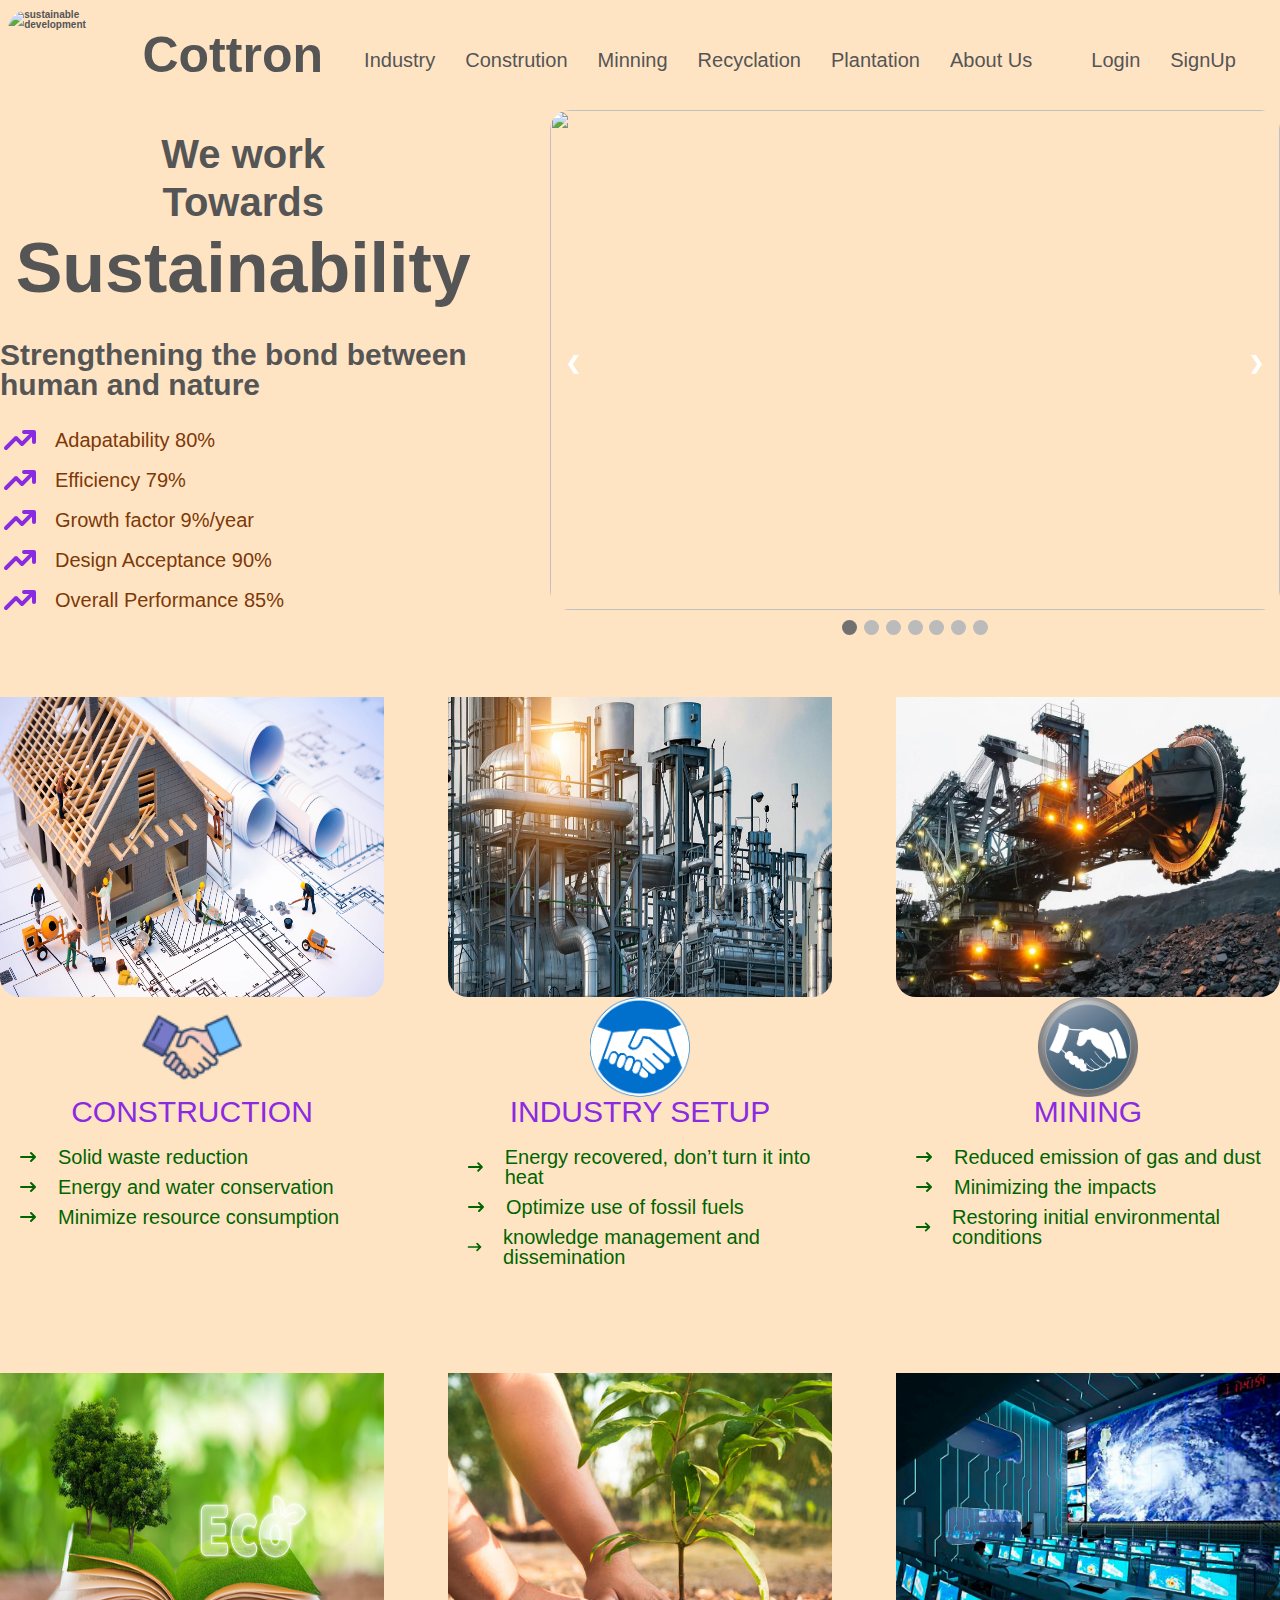
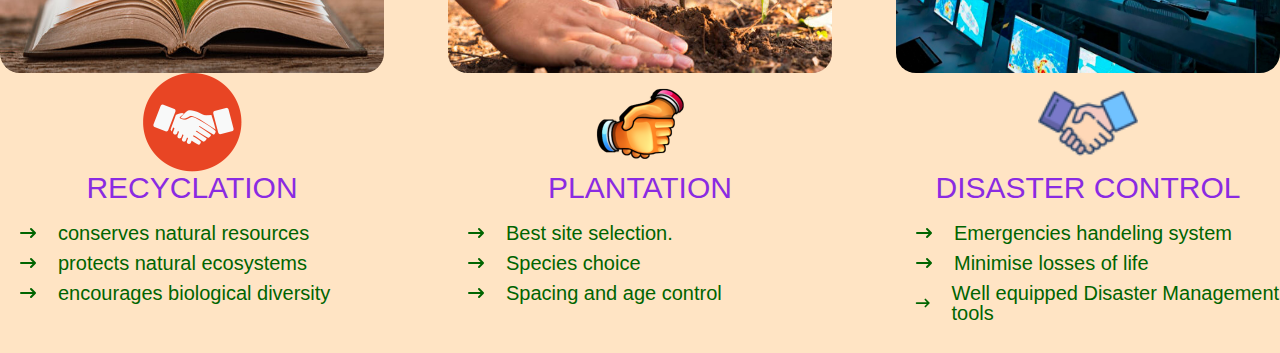
==== commit a73df8f1: "commit" ====
--- a/index.html
+++ b/index.html
@@ -14,6 +14,7 @@
     <link rel="stylesheet" href="../css/main.css" />
     <link rel="stylesheet" href="../css/front-slider.css" />
     <link rel="stylesheet" href="../css/mediaqueries.css" />
+    <link rel="stylesheet" href="../css/resuable.css" />
   </head>
   <body>
     <section class="main-header">
@@ -211,7 +212,7 @@
     </section>
 
     <section>
-      <div class="power-section">
+      <div class="power-section grid grid--1-cols">
         <div class="cards">
           <div class="card-img">
             <img class="img-size" src="./images/card-image/construction.png" />
--- a/css/main.css
+++ b/css/main.css
@@ -131,7 +131,7 @@
   column-gap: 8rem;
   row-gap: 5rem;
   margin-top: 6rem;
-  margin-left: 10rem;
+  /* margin-left: 10rem; */
 
   justify-content: center;
 }
--- a/css/mediaqueries.css
+++ b/css/mediaqueries.css
@@ -38,4 +38,23 @@
   .font-image {
     margin-left: 2rem;
   }
+  .grid {
+    display: grid;
+    column-gap: 6.4rem;
+    row-gap: 5rem;
+  }
+
+  .grid--1-cols {
+    grid-template-columns: repeat(1, 1fr);
+    justify-content: center;
+    margin-left: 5rem;
+  }
 }
+
+@media (max-width: 22em) {
+  .grid--1-cols {
+    grid-template-columns: repeat(1, 1fr);
+    justify-content: center;
+    margin-left: 20rem;
+  }
+}
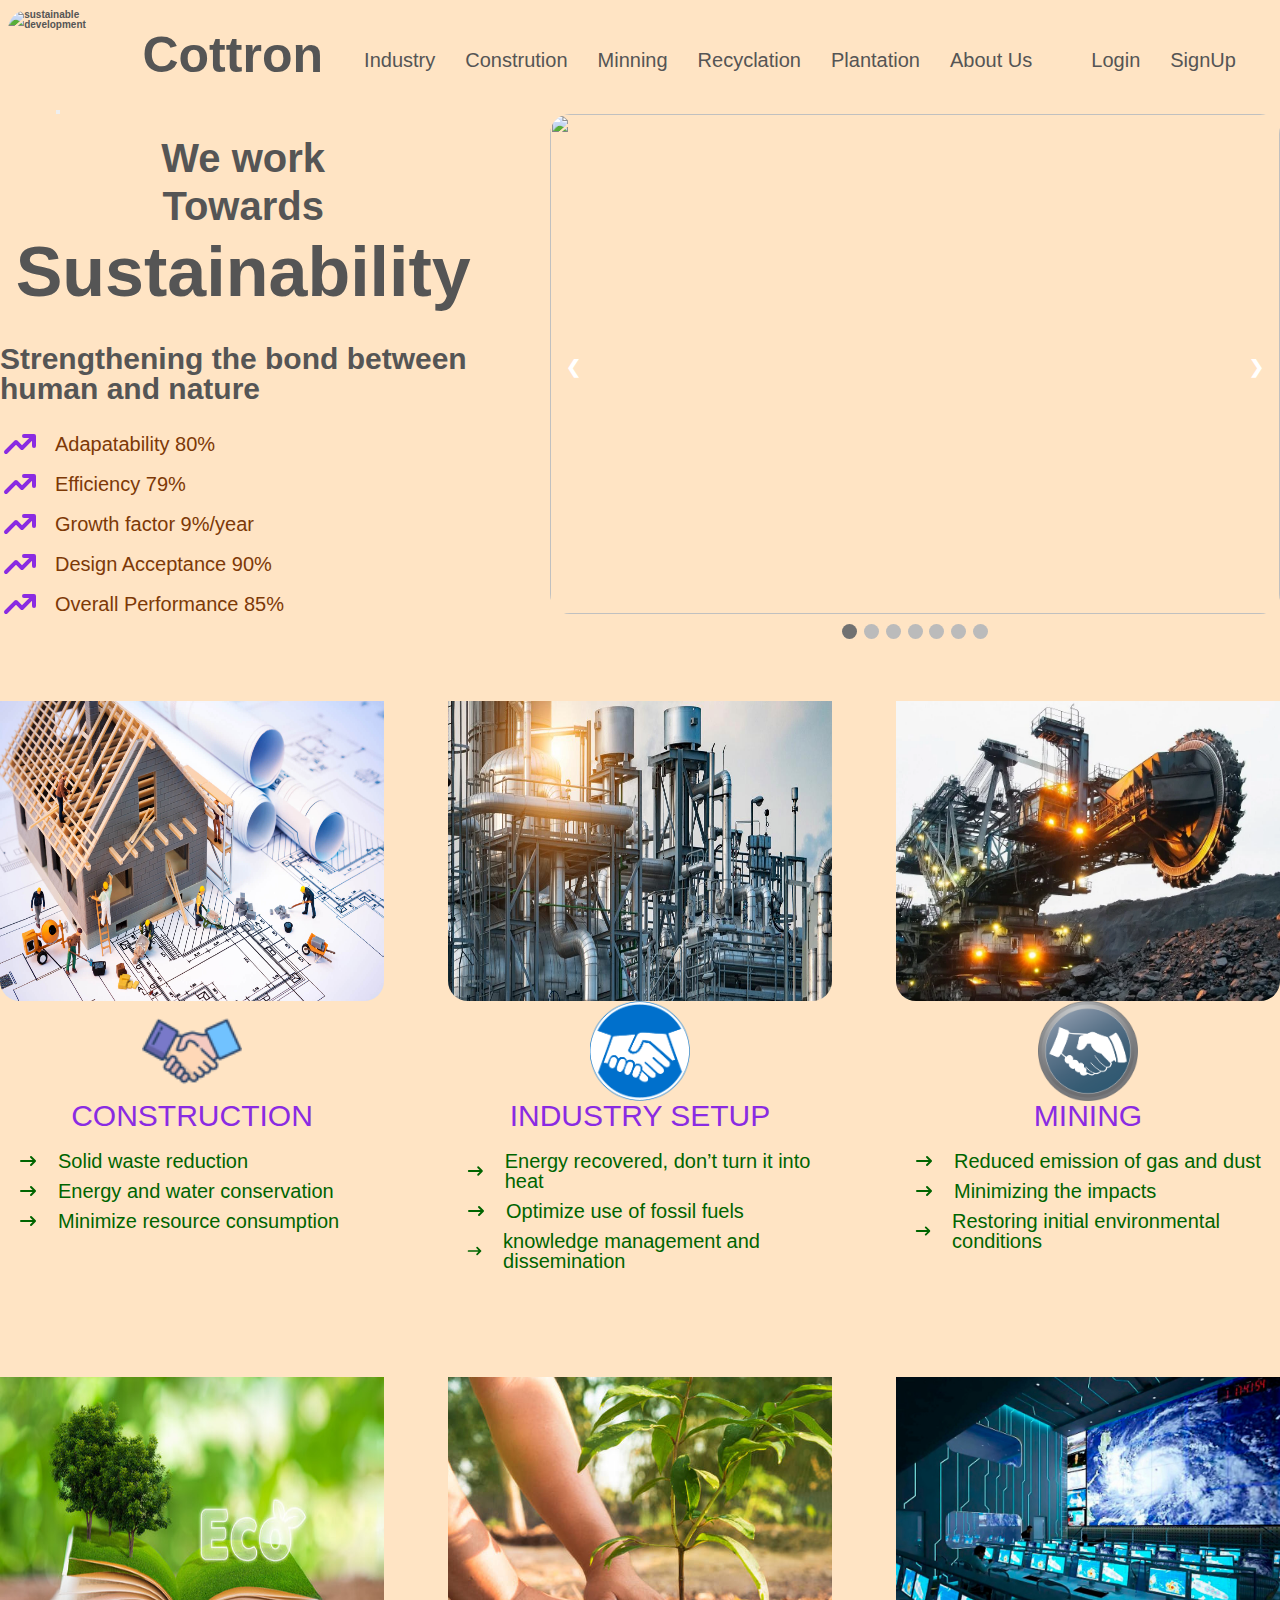
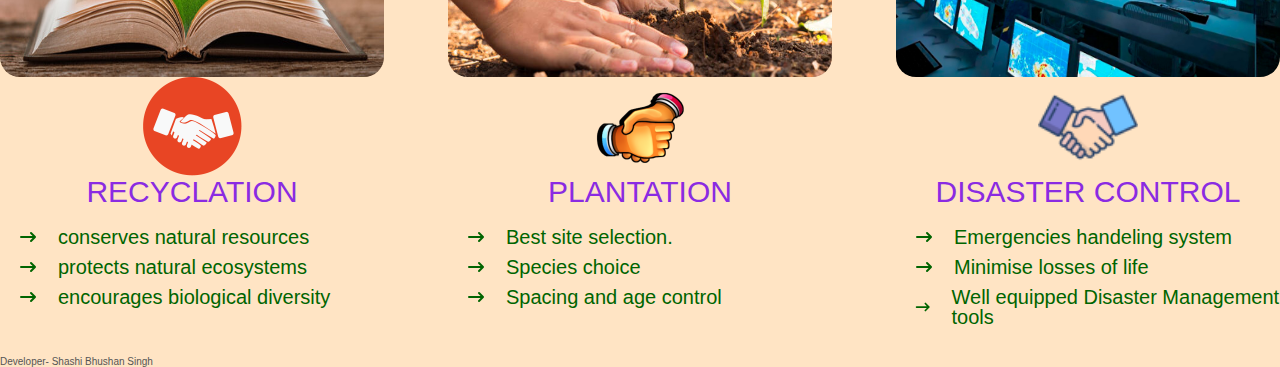
==== commit 51ea36c1: "commit" ====
--- a/index.html
+++ b/index.html
@@ -4,7 +4,7 @@
     <meta charset="UTF-8" />
     <meta http-equiv="X-UA-Compatible" content="IE=edge" />
     <meta name="viewport" content="width=device-width, initial-scale=1.0" />
-    <title>Environment</title>
+    <title>Environment-cottron</title>
     <link rel="preconnect" href="https://fonts.googleapis.com" />
     <link rel="preconnect" href="https://fonts.gstatic.com" crossorigin />
     <link
@@ -14,7 +14,7 @@
     <link rel="stylesheet" href="../css/main.css" />
     <link rel="stylesheet" href="../css/front-slider.css" />
     <link rel="stylesheet" href="../css/mediaqueries.css" />
-    <link rel="stylesheet" href="../css/resuable.css" />
+    <!-- <link rel="stylesheet" href="../css/reusable.css" /> -->
   </head>
   <body>
     <section class="main-header">
@@ -39,6 +39,11 @@
             <li>Login</li>
             <li>SignUp</li>
           </ul>
+
+          <button class="btn-mobile-nav">
+            <ion-icon class="icon-mobile-nav" name="menu-outline"></ion-icon>
+            <ion-icon class="icon-mobile-nav" name="close-outline"></ion-icon>
+          </button>
         </nav>
       </header>
     </section>
@@ -568,6 +573,11 @@
         </div>
       </div>
     </section>
+    <section class="developer-name">
+      <div class="person-name">
+        <span class="heading-tertiary">Developer- Shashi Bhushan Singh</span>
+      </div>
+    </section>
 
     <script src="../js/front-slider.js"></script>
   </body>
--- a/css/reusable.css
+++ b/css/reusable.css
@@ -0,0 +1,38 @@
+.grid {
+  display: grid;
+  column-gap: 6.4rem;
+  row-gap: 9.6rem;
+
+  /* margin-bottom: 9.6rem; */
+}
+
+/* .grid:last-child {
+  margin-bottom: 0;
+} */
+
+.grid:not(:last-child) {
+  margin-bottom: 9.6rem;
+}
+.grid--1-cols {
+  grid-template-columns: repeat(1, 1fr);
+}
+
+.grid--2-cols {
+  grid-template-columns: repeat(2, 1fr);
+}
+
+.grid--3-cols {
+  grid-template-columns: repeat(3, 1fr);
+}
+
+.grid--4-cols {
+  grid-template-columns: repeat(4, 1fr);
+}
+
+/* .grid--5-cols {
+  grid-template-columns: repeat(5, 1fr);
+} */
+
+.grid--center-v {
+  align-items: center;
+}
